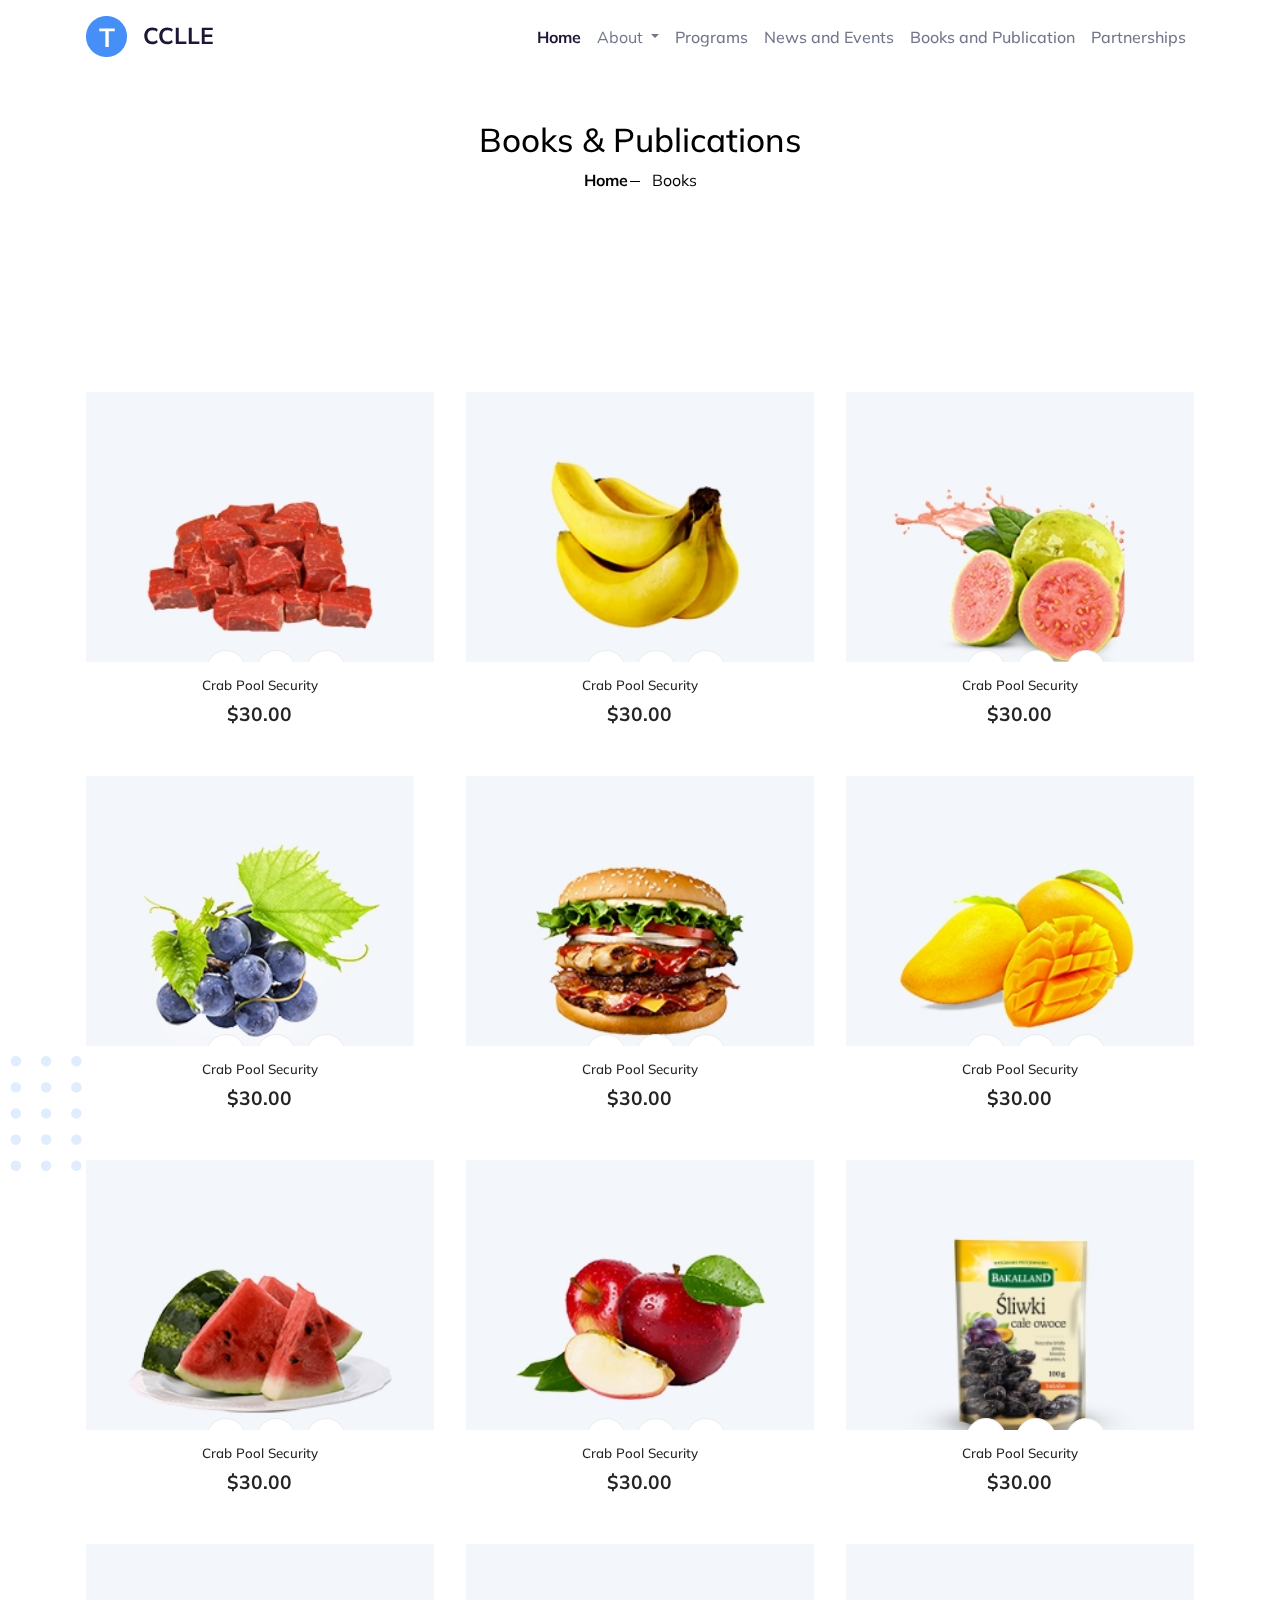
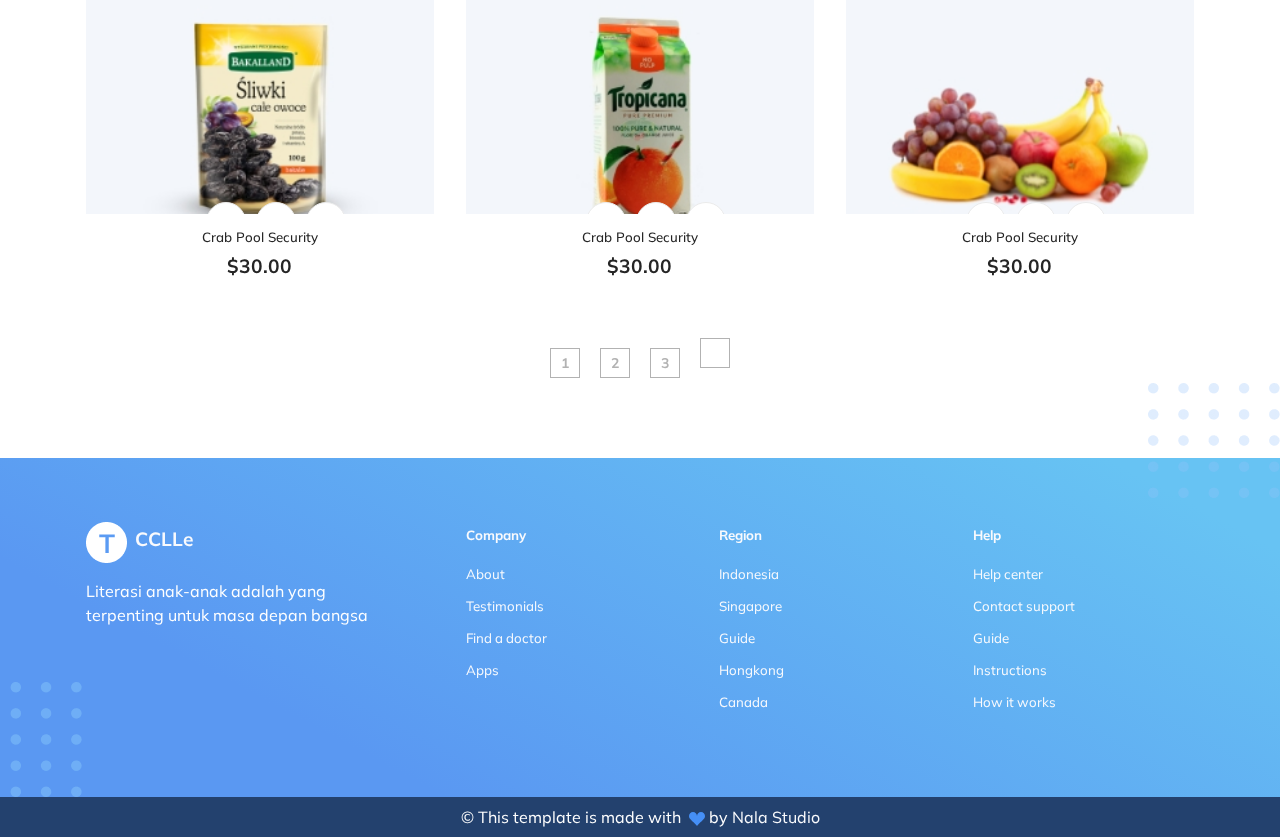
==== books.html @ d8138e38 "books ok" ====
<!DOCTYPE html>
<html lang="en">
<head>
    <meta charset="utf-8">
    <meta http-equiv="X-UA-Compatible" content="IE=edge">
    <meta name="viewport" content="width=device-width, initial-scale=1">


    <!-- ===============================================-->
    <!--    Document Title-->
    <!-- ===============================================-->
    <title>CCLLE</title>


    <!-- ===============================================-->
    <!--    Favicons-->
    <!-- ===============================================-->
    <link rel="apple-touch-icon" sizes="180x180" href="assets/img/favicons/apple-touch-icon.png">
    <link rel="icon" type="image/png" sizes="32x32" href="assets/img/favicons/favicon-32x32.png">
    <link rel="icon" type="image/png" sizes="16x16" href="assets/img/favicons/favicon-16x16.png">
    <link rel="shortcut icon" type="image/x-icon" href="assets/img/favicons/favicon.ico">
    <link rel="manifest" href="assets/img/favicons/manifest.json">
    <meta name="msapplication-TileImage" content="assets/img/favicons/mstile-150x150.png">
    <meta name="theme-color" content="#ffffff">


    <!-- ===============================================-->
    <!--    Stylesheets-->
    <!-- ===============================================-->
    <link href="assets/css/theme.css" rel="stylesheet" />

    
</head>
<body>

    <main class="main" id="top">
        <nav class="navbar navbar-expand-lg navbar-light fixed-top py-3" data-navbar-on-scroll="data-navbar-on-scroll">
          <div class="container"><a class="navbar-brand d-flex align-items-center fw-bold fs-2" href="#"><img class="d-inline-block me-3" src="assets/img/icons/logo.png" alt="" />CCLLE</a>
            <button class="navbar-toggler collapsed" type="button" data-bs-toggle="collapse" data-bs-target="#navbarSupportedContent" aria-controls="navbarSupportedContent" aria-expanded="false" aria-label="Toggle navigation"><span class="navbar-toggler-icon"></span></button>
            <div class="collapse navbar-collapse border-top border-lg-0 mt-4 mt-lg-0" id="navbarSupportedContent">
              <ul class="navbar-nav ms-auto pt-2 pt-lg-0">
                <li class="nav-item"><a class="nav-link fw-bold active" aria-current="page" href="index.html">Home</a></li>
                <li class="nav-item dropdown">
                  <a class="nav-link dropdown-toggle" href="#" id="navbarDropdown" role="button" data-bs-toggle="dropdown" aria-expanded="false">
                    About
                  </a>
                  <ul class="dropdown-menu" aria-labelledby="navbarDropdown">
                    <li><a class="dropdown-item" href="about.html">About Us</a></li>
                    <li><a class="dropdown-item" href="literature.html">About Childrens Literature</a></li>
                    <li><a class="dropdown-item" href="literacy.html">About Childrens Literacy</a></li>
                  </ul>
                </li>
                <li class="nav-item"><a class="nav-link fw-medium" href="#">Programs </a></li>
                <li class="nav-item"><a class="nav-link fw-medium" href="#">News and Events</a></li>
                <li class="nav-item"><a class="nav-link fw-medium" href="books.html">Books and Publication</a></li>
                <li class="nav-item"><a class="nav-link fw-medium" href="#">Partnerships</a></li>
              </ul>
            </div>
          </div>
        </nav>
        <section class="py-0">
          <div class="bg-holder" style="background-image:url(assets/img/illustrations/dot.png);background-position:left;background-size:auto;margin-top:-105px;">
          </div>
          <!--/.bg-holder-->

          <!-- Breadcrumb Section Begin -->
    <section class="breadcrumb-section set-bg" data-setbg="img/breadcrumb.jpg">
        <div class="container">
            <div class="row">
                <div class="col-lg-12 text-center">
                    <div class="breadcrumb__text">
                        <h2>Books & Publications</h2>
                        <div class="breadcrumb__option">
                            <a href="./index.html">Home</a>
                            <span>Books</span>
                        </div>
                    </div>
                </div>
            </div>
        </div>
    </section>
    <!-- Breadcrumb Section End -->

    <section class="product spad">
        <div class="container text-center">
            <div class="row">
                <div class="col-lg-12 col-md-8"> 
                    <div class="row">
                        <div class="col-lg-4 col-md-6 col-sm-6">
                            <div class="product__item">
                                <div class="product__item__pic set-bg" data-setbg="assets/img/illustrations/product-1.jpg">
                                    <ul class="product__item__pic__hover">
                                        <li><a href="#"><i class="fa fa-heart"></i></a></li>
                                        <li><a href="#"><i class="fa fa-retweet"></i></a></li>
                                        <li><a href="#"><i class="fa fa-shopping-cart"></i></a></li>
                                    </ul>
                                </div>
                                <div class="product__item__text">
                                    <h6><a href="#">Crab Pool Security</a></h6>
                                    <h5>$30.00</h5>
                                </div>
                            </div>
                        </div>
                        <div class="col-lg-4 col-md-6 col-sm-6">
                            <div class="product__item">
                                <div class="product__item__pic set-bg" data-setbg="assets/img/illustrations/product-2.jpg">
                                    <ul class="product__item__pic__hover">
                                        <li><a href="#"><i class="fa fa-heart"></i></a></li>
                                        <li><a href="#"><i class="fa fa-retweet"></i></a></li>
                                        <li><a href="#"><i class="fa fa-shopping-cart"></i></a></li>
                                    </ul>
                                </div>
                                <div class="product__item__text">
                                    <h6><a href="#">Crab Pool Security</a></h6>
                                    <h5>$30.00</h5>
                                </div>
                            </div>
                        </div>
                        <div class="col-lg-4 col-md-6 col-sm-6">
                            <div class="product__item">
                                <div class="product__item__pic set-bg" data-setbg="assets/img/illustrations/product-3.jpg">
                                    <ul class="product__item__pic__hover">
                                        <li><a href="#"><i class="fa fa-heart"></i></a></li>
                                        <li><a href="#"><i class="fa fa-retweet"></i></a></li>
                                        <li><a href="#"><i class="fa fa-shopping-cart"></i></a></li>
                                    </ul>
                                </div>
                                <div class="product__item__text">
                                    <h6><a href="#">Crab Pool Security</a></h6>
                                    <h5>$30.00</h5>
                                </div>
                            </div>
                        </div>
                        <div class="col-lg-4 col-md-6 col-sm-6">
                            <div class="product__item">
                                <div class="product__item__pic set-bg" data-setbg="assets/img/illustrations/product-4.jpg">
                                    <ul class="product__item__pic__hover">
                                        <li><a href="#"><i class="fa fa-heart"></i></a></li>
                                        <li><a href="#"><i class="fa fa-retweet"></i></a></li>
                                        <li><a href="#"><i class="fa fa-shopping-cart"></i></a></li>
                                    </ul>
                                </div>
                                <div class="product__item__text">
                                    <h6><a href="#">Crab Pool Security</a></h6>
                                    <h5>$30.00</h5>
                                </div>
                            </div>
                        </div>
                        <div class="col-lg-4 col-md-6 col-sm-6">
                            <div class="product__item">
                                <div class="product__item__pic set-bg" data-setbg="assets/img/illustrations/product-5.jpg">
                                    <ul class="product__item__pic__hover">
                                        <li><a href="#"><i class="fa fa-heart"></i></a></li>
                                        <li><a href="#"><i class="fa fa-retweet"></i></a></li>
                                        <li><a href="#"><i class="fa fa-shopping-cart"></i></a></li>
                                    </ul>
                                </div>
                                <div class="product__item__text">
                                    <h6><a href="#">Crab Pool Security</a></h6>
                                    <h5>$30.00</h5>
                                </div>
                            </div>
                        </div>
                        <div class="col-lg-4 col-md-6 col-sm-6">
                            <div class="product__item">
                                <div class="product__item__pic set-bg" data-setbg="assets/img/illustrations/product-6.jpg">
                                    <ul class="product__item__pic__hover">
                                        <li><a href="#"><i class="fa fa-heart"></i></a></li>
                                        <li><a href="#"><i class="fa fa-retweet"></i></a></li>
                                        <li><a href="#"><i class="fa fa-shopping-cart"></i></a></li>
                                    </ul>
                                </div>
                                <div class="product__item__text">
                                    <h6><a href="#">Crab Pool Security</a></h6>
                                    <h5>$30.00</h5>
                                </div>
                            </div>
                        </div>
                        <div class="col-lg-4 col-md-6 col-sm-6">
                            <div class="product__item">
                                <div class="product__item__pic set-bg" data-setbg="assets/img/illustrations/product-7.jpg">
                                    <ul class="product__item__pic__hover">
                                        <li><a href="#"><i class="fa fa-heart"></i></a></li>
                                        <li><a href="#"><i class="fa fa-retweet"></i></a></li>
                                        <li><a href="#"><i class="fa fa-shopping-cart"></i></a></li>
                                    </ul>
                                </div>
                                <div class="product__item__text">
                                    <h6><a href="#">Crab Pool Security</a></h6>
                                    <h5>$30.00</h5>
                                </div>
                            </div>
                        </div>
                        <div class="col-lg-4 col-md-6 col-sm-6">
                            <div class="product__item">
                                <div class="product__item__pic set-bg" data-setbg="assets/img/illustrations/product-8.jpg">
                                    <ul class="product__item__pic__hover">
                                        <li><a href="#"><i class="fa fa-heart"></i></a></li>
                                        <li><a href="#"><i class="fa fa-retweet"></i></a></li>
                                        <li><a href="#"><i class="fa fa-shopping-cart"></i></a></li>
                                    </ul>
                                </div>
                                <div class="product__item__text">
                                    <h6><a href="#">Crab Pool Security</a></h6>
                                    <h5>$30.00</h5>
                                </div>
                            </div>
                        </div>
                        <div class="col-lg-4 col-md-6 col-sm-6">
                            <div class="product__item">
                                <div class="product__item__pic set-bg" data-setbg="assets/img/illustrations/product-9.jpg">
                                    <ul class="product__item__pic__hover">
                                        <li><a href="#"><i class="fa fa-heart"></i></a></li>
                                        <li><a href="#"><i class="fa fa-retweet"></i></a></li>
                                        <li><a href="#"><i class="fa fa-shopping-cart"></i></a></li>
                                    </ul>
                                </div>
                                <div class="product__item__text">
                                    <h6><a href="#">Crab Pool Security</a></h6>
                                    <h5>$30.00</h5>
                                </div>
                            </div>
                        </div>
                        <div class="col-lg-4 col-md-6 col-sm-6">
                            <div class="product__item">
                                <div class="product__item__pic set-bg" data-setbg="assets/img/illustrations/product-9.jpg">
                                    <ul class="product__item__pic__hover">
                                        <li><a href="#"><i class="fa fa-heart"></i></a></li>
                                        <li><a href="#"><i class="fa fa-retweet"></i></a></li>
                                        <li><a href="#"><i class="fa fa-shopping-cart"></i></a></li>
                                    </ul>
                                </div>
                                <div class="product__item__text">
                                    <h6><a href="#">Crab Pool Security</a></h6>
                                    <h5>$30.00</h5>
                                </div>
                            </div>
                        </div>
                        <div class="col-lg-4 col-md-6 col-sm-6">
                            <div class="product__item">
                                <div class="product__item__pic set-bg" data-setbg="assets/img/illustrations/product-11.jpg">
                                    <ul class="product__item__pic__hover">
                                        <li><a href="#"><i class="fa fa-heart"></i></a></li>
                                        <li><a href="#"><i class="fa fa-retweet"></i></a></li>
                                        <li><a href="#"><i class="fa fa-shopping-cart"></i></a></li>
                                    </ul>
                                </div>
                                <div class="product__item__text">
                                    <h6><a href="#">Crab Pool Security</a></h6>
                                    <h5>$30.00</h5>
                                </div>
                            </div>
                        </div>
                        <div class="col-lg-4 col-md-6 col-sm-6">
                            <div class="product__item">
                                <div class="product__item__pic set-bg" data-setbg="assets/img/illustrations/product-12.jpg">
                                    <ul class="product__item__pic__hover">
                                        <li><a href="#"><i class="fa fa-heart"></i></a></li>
                                        <li><a href="#"><i class="fa fa-retweet"></i></a></li>
                                        <li><a href="#"><i class="fa fa-shopping-cart"></i></a></li>
                                    </ul>
                                </div>
                                <div class="product__item__text">
                                    <h6><a href="#">Crab Pool Security</a></h6>
                                    <h5>$30.00</h5>
                                </div>
                            </div>
                        </div>
                    </div>
                    <div class="product__pagination">
                        <a href="#">1</a>
                        <a href="#">2</a>
                        <a href="#">3</a>
                        <a href="#"><i class="fa fa-long-arrow-right"></i></a>
                    </div>
                </div>
            </div>
        </div>
    </section>
    <!-- Product Section End -->

    <section class="py-6 bg-primary-gradient">
        <div class="bg-holder" style="background-image:url(assets/img/illustrations/dot.png);background-position:left bottom;background-size:auto;filter:contrast(1.5);">
        </div>
        <!--/.bg-holder-->

        <div class="bg-holder" style="background-image:url(assets/img/illustrations/dot-2.png);background-position:right top;background-size:auto;margin-top:-75px;">
        </div>
        <!--/.bg-holder-->

        <div class="container">
          <div class="row">
            <div class="col-12 col-lg-4 order-0 order-sm-0 pe-6"><a class="text-decoration-none" href="#"><img class="img-fluid me-2" src="assets/img/icons/footer-logo.png" alt="" /><span class="fw-bold fs-1 text-light">CCLLe</span></a>
              <p class="mt-3 text-white">Literasi anak-anak adalah yang terpenting untuk masa depan bangsa</p>
            </div>
            <div class="col-4 col-md-4 col-lg mb-3 order-2 order-sm-1">
              <h6 class="lh-lg fw-bold text-light">Company</h6>
              <ul class="list-unstyled mb-md-4 mb-lg-0">
                <li class="lh-lg"><a class="text-light fs--1 text-decoration-none" href="#!">About</a></li>
                <li class="lh-lg"><a class="text-light fs--1 text-decoration-none" href="#!">Testimonials</a></li>
                <li class="lh-lg"><a class="text-light fs--1 text-decoration-none" href="#!">Find a doctor</a></li>
                <li class="lh-lg"><a class="text-light fs--1 text-decoration-none" href="#!">Apps</a></li>
              </ul>
            </div>
            <div class="col-4 col-md-4 col-lg mb-3 order-3 order-sm-2">
              <h6 class="lh-lg fw-bold text-light"> Region </h6>
              <ul class="list-unstyled mb-md-4 mb-lg-0">
                <li class="lh-lg"><a class="text-light fs--1 text-decoration-none" href="#!">Indonesia</a></li>
                <li class="lh-lg"><a class="text-light fs--1 text-decoration-none" href="#!">Singapore</a></li>
                <li class="lh-lg"><a class="text-light fs--1 text-decoration-none" href="#!">Guide</a></li>
                <li class="lh-lg"><a class="text-light fs--1 text-decoration-none" href="#!">Hongkong</a></li>
                <li class="lh-lg"><a class="text-light fs--1 text-decoration-none" href="#!">Canada</a></li>
              </ul>
            </div>
            <div class="col-4 col-md-4 col-lg mb-3 order-1 order-sm-3">
              <h6 class="lh-lg fw-bold text-light">Help </h6>
              <ul class="list-unstyled mb-md-4 mb-lg-0">
                <li class="lh-lg"><a class="text-light fs--1 text-decoration-none" href="#!">Help center</a></li>
                <li class="lh-lg"><a class="text-light fs--1 text-decoration-none" href="#!">Contact support</a></li>
                <li class="lh-lg"><a class="text-light fs--1 text-decoration-none" href="#!">Guide</a></li>
                <li class="lh-lg"><a class="text-light fs--1 text-decoration-none" href="#!">Instructions</a></li>
                <li class="lh-lg"><a class="text-light fs--1 text-decoration-none" href="#!">How it works</a></li>
              </ul>
            </div>
          </div>
        </div>
      </section>


      <!-- ============================================-->
      <!-- <section> begin ============================-->
      <section class="py-2 bg-bottom-footer">

        <div class="container">
          <div class="row">
            <div class="col-12">
              <div class="text-center">
                <p class="mb-0">&copy; This template is made with&nbsp;
                  <svg class="bi bi-suit-heart-fill" xmlns="http://www.w3.org/2000/svg" width="16" height="16" fill="#458FF6" viewBox="0 0 16 16">
                    <path d="M4 1c2.21 0 4 1.755 4 3.92C8 2.755 9.79 1 12 1s4 1.755 4 3.92c0 3.263-3.234 4.414-7.608 9.608a.513.513 0 0 1-.784 0C3.234 9.334 0 8.183 0 4.92 0 2.755 1.79 1 4 1z"></path>
                  </svg>&nbsp;by&nbsp;<a class="text-light" href="https://themewagon.com/" target="_blank">Nala Studio </a>
                </p>
              </div>
            </div>
          </div>
        </div><!-- end of .container-->

      </section>
      <!-- <section> close ============================-->
      <!-- ============================================-->


    </main>


    

    <script src="assets/js/jquery-3.3.1.min.js"></script>
    <script src="assets/js/bootstrap.min.js"></script>
    <script src="assets/js/jquery.nice-select.min.js"></script>
    <script src="assets/js/jquery-ui.min.js"></script>
    <script src="assets/js/jquery.slicknav.js"></script>
    <script src="assets/js/mixitup.min.js"></script>
    <script src="assets/js/owl.carousel.min.js"></script>
    <script src="vendors/@popperjs/popper.min.js"></script>
    <script src="vendors/bootstrap/bootstrap.min.js"></script>
    <script src="vendors/is/is.min.js"></script>
    <script src="https://polyfill.io/v3/polyfill.min.js?features=window.scroll"></script>
    <script src="assets/js/main.js"></script>
    <script src="assets/js/theme.js"></script>


    <link href="https://fonts.googleapis.com/css2?family=Mulish:ital,wght@0,300;0,400;0,500;0,600;0,700;0,800;0,900;1,300;1,400;1,500&amp;display=swap" rel="stylesheet">

</body>
</html>
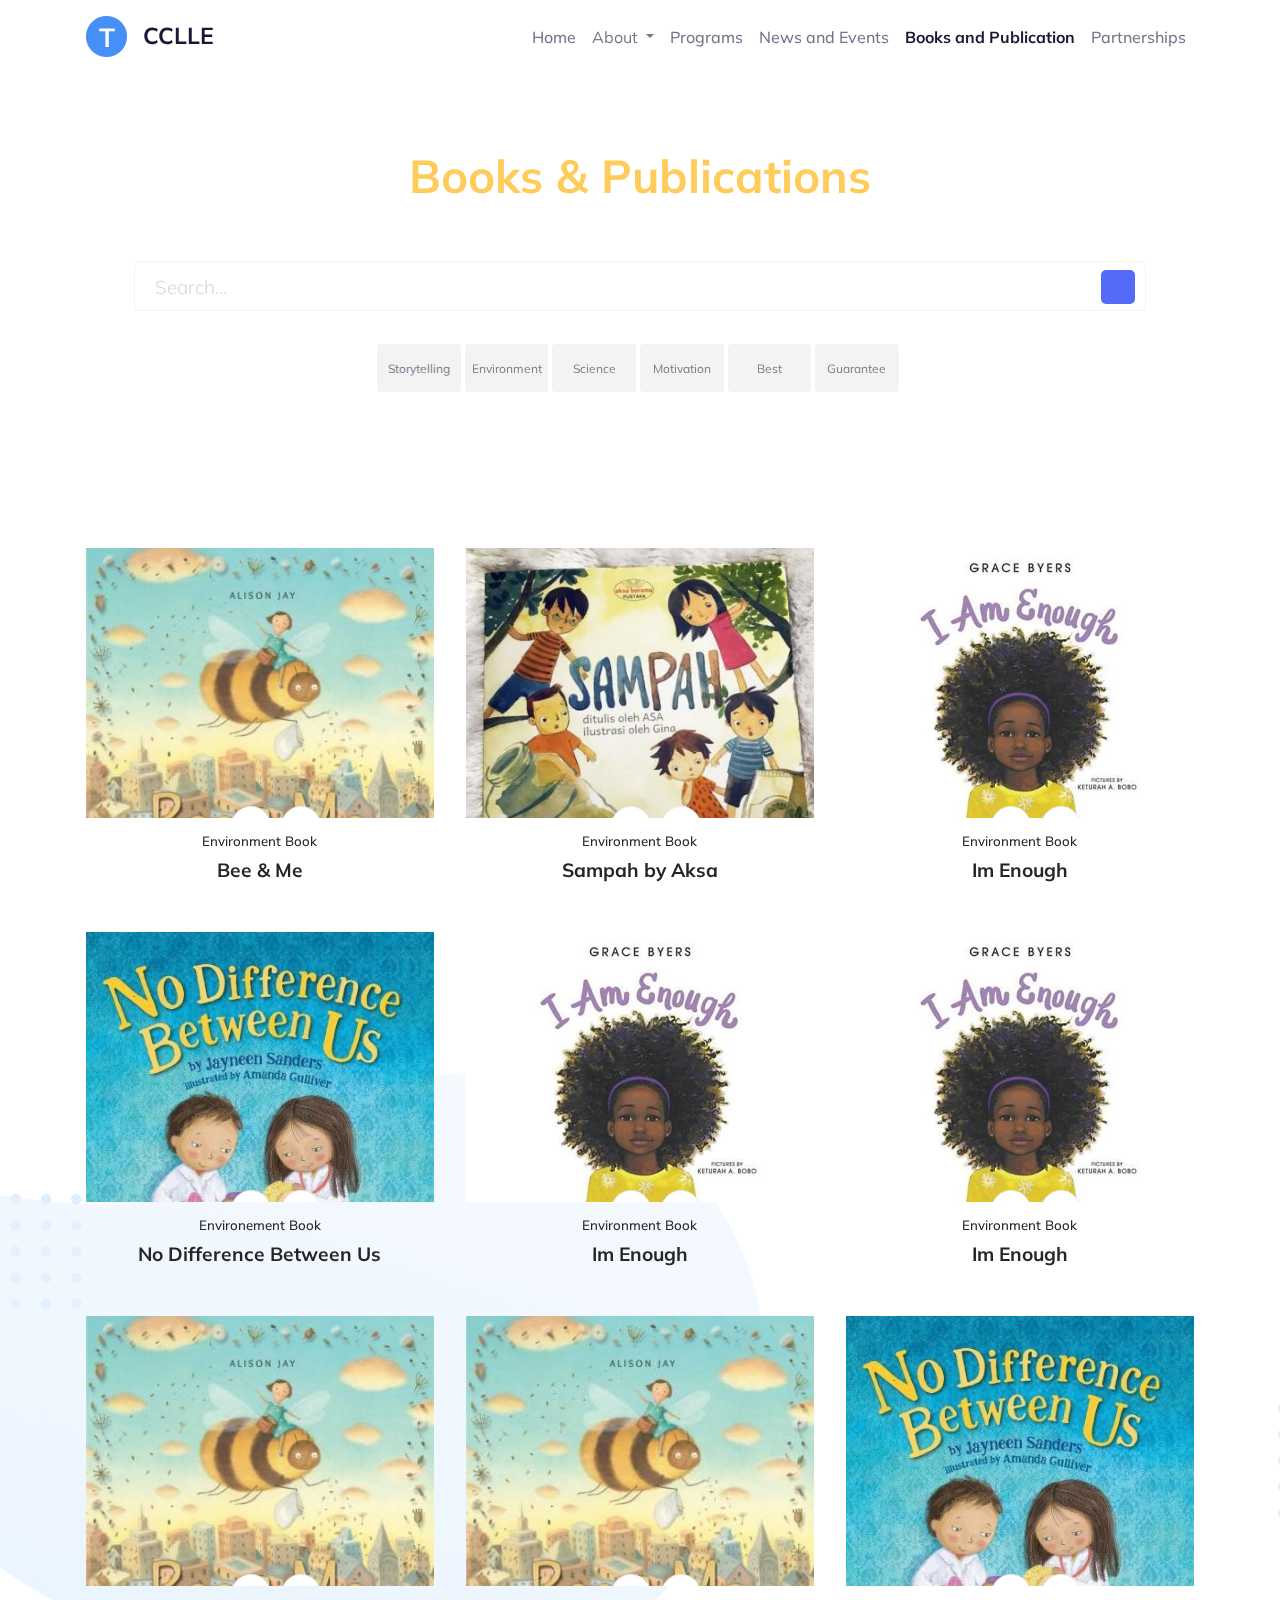
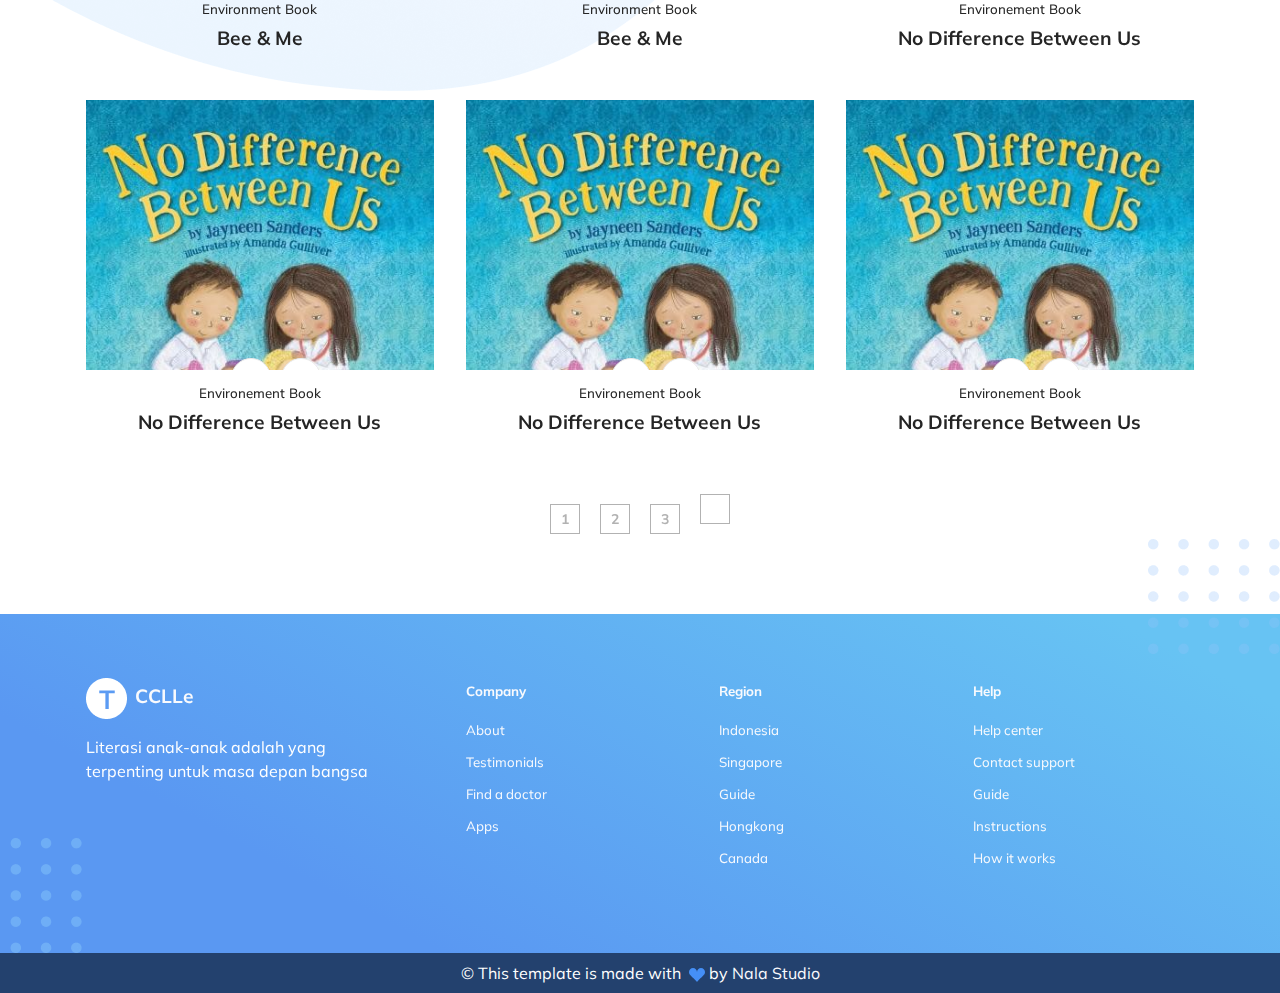
==== commit 9a12aebd: "oke" ====
--- a/books.html
+++ b/books.html
@@ -35,11 +35,11 @@
 
     <main class="main" id="top">
         <nav class="navbar navbar-expand-lg navbar-light fixed-top py-3" data-navbar-on-scroll="data-navbar-on-scroll">
-          <div class="container"><a class="navbar-brand d-flex align-items-center fw-bold fs-2" href="#"><img class="d-inline-block me-3" src="assets/img/icons/logo.png" alt="" />CCLLE</a>
+          <div class="container"><a class="navbar-brand d-flex align-items-center fw-bold fs-2" href="index.html"><img class="d-inline-block me-3" src="assets/img/icons/logo.png" alt="" />CCLLE</a>
             <button class="navbar-toggler collapsed" type="button" data-bs-toggle="collapse" data-bs-target="#navbarSupportedContent" aria-controls="navbarSupportedContent" aria-expanded="false" aria-label="Toggle navigation"><span class="navbar-toggler-icon"></span></button>
             <div class="collapse navbar-collapse border-top border-lg-0 mt-4 mt-lg-0" id="navbarSupportedContent">
               <ul class="navbar-nav ms-auto pt-2 pt-lg-0">
-                <li class="nav-item"><a class="nav-link fw-bold active" aria-current="page" href="index.html">Home</a></li>
+                <li class="nav-item"><a class="nav-link fw-medium" aria-current="page" href="index.html">Home</a></li>
                 <li class="nav-item dropdown">
                   <a class="nav-link dropdown-toggle" href="#" id="navbarDropdown" role="button" data-bs-toggle="dropdown" aria-expanded="false">
                     About
@@ -50,10 +50,10 @@
                     <li><a class="dropdown-item" href="literacy.html">About Childrens Literacy</a></li>
                   </ul>
                 </li>
-                <li class="nav-item"><a class="nav-link fw-medium" href="#">Programs </a></li>
-                <li class="nav-item"><a class="nav-link fw-medium" href="#">News and Events</a></li>
-                <li class="nav-item"><a class="nav-link fw-medium" href="books.html">Books and Publication</a></li>
-                <li class="nav-item"><a class="nav-link fw-medium" href="#">Partnerships</a></li>
+                <li class="nav-item"><a class="nav-link fw-medium" href="program.html">Programs </a></li>
+                <li class="nav-item"><a class="nav-link fw-medium" href="news.html">News and Events</a></li>
+                <li class="nav-item"><a class="nav-link fw-bold active" href="books.html">Books and Publication</a></li>
+                <li class="nav-item"><a class="nav-link fw-medium" href="partnership.html">Partnerships</a></li>
               </ul>
             </div>
           </div>
@@ -64,205 +64,231 @@
           <!--/.bg-holder-->
 
           <!-- Breadcrumb Section Begin -->
-    <section class="breadcrumb-section set-bg" data-setbg="img/breadcrumb.jpg">
+          
+    <div class="container mt-8 py-4">
         <div class="container">
             <div class="row">
                 <div class="col-lg-12 text-center">
                     <div class="breadcrumb__text">
-                        <h2>Books & Publications</h2>
-                        <div class="breadcrumb__option">
-                            <a href="./index.html">Home</a>
-                            <span>Books</span>
-                        </div>
+                        <h2 style="color: #FFCC5C;">Books & Publications</h2>
                     </div>
                 </div>
             </div>
-        </div>
-    </section>
+            <div class="row mt-4">
+                <div class="d-flex justify-content-center px-5">
+                    <div class="search"> <input type="text" class="search-input" placeholder="Search..." name=""> <a href="#" class="search-icon"> <i class="fa fa-search"></i> </a> </div>
+                </div>
+                <div class="row mt-4 g-1 px-4 mb-5 d-flex justify-content-center">
+                    <div class="col-md-1">
+                        <div class="card-inner p-3 d-flex flex-column align-items-center">
+                            <div class="text-center mg-text"> <span class="mg-text">Storytelling</span> </div>
+                        </div>
+                    </div>
+                    <div class="col-md-1">
+                        <div class="card-inner p-3 d-flex flex-column align-items-center"> 
+                            <div class="text-center mg-text"> <span class="mg-text">Environment</span> </div>
+                        </div>
+                    </div>
+                    <div class="col-md-1">
+                        <div class="card-inner p-3 d-flex flex-column align-items-center"> 
+                            <div class="text-center mg-text"> <span class="mg-text">Science</span> </div>
+                        </div>
+                    </div>
+                    <div class="col-md-1">
+                        <div class="card-inner p-3 d-flex flex-column align-items-center"> 
+                            <div class="text-center mg-text"> <span class="mg-text">Motivation</span> </div>
+                        </div>
+                    </div>
+                    <div class="col-md-1">
+                        <div class="card-inner p-3 d-flex flex-column align-items-center"> 
+                            <div class="text-center mg-text"> <span class="mg-text">Best</span> </div>
+                        </div>
+                    </div>
+                    <div class="col-md-1">
+                        <div class="card-inner p-3 d-flex flex-column align-items-center">
+                            <div class="text-center mg-text"> <span class="mg-text">Guarantee</span> </div>
+                        </div>
+                    </div>
+                </div>
+            </div>
+        </div>
+    </div>
+    
+    
     <!-- Breadcrumb Section End -->
 
     <section class="product spad">
+        <div class="bg-holder" style="background-image:url(assets/img/illustrations/services-bg.png);background-position:center left;background-size:auto;">
+        </div>
         <div class="container text-center">
             <div class="row">
                 <div class="col-lg-12 col-md-8"> 
                     <div class="row">
                         <div class="col-lg-4 col-md-6 col-sm-6">
                             <div class="product__item">
-                                <div class="product__item__pic set-bg" data-setbg="assets/img/illustrations/product-1.jpg">
-                                    <ul class="product__item__pic__hover">
-                                        <li><a href="#"><i class="fa fa-heart"></i></a></li>
-                                        <li><a href="#"><i class="fa fa-retweet"></i></a></li>
-                                        <li><a href="#"><i class="fa fa-shopping-cart"></i></a></li>
-                                    </ul>
-                                </div>
-                                <div class="product__item__text">
-                                    <h6><a href="#">Crab Pool Security</a></h6>
-                                    <h5>$30.00</h5>
-                                </div>
-                            </div>
-                        </div>
-                        <div class="col-lg-4 col-md-6 col-sm-6">
-                            <div class="product__item">
-                                <div class="product__item__pic set-bg" data-setbg="assets/img/illustrations/product-2.jpg">
-                                    <ul class="product__item__pic__hover">
-                                        <li><a href="#"><i class="fa fa-heart"></i></a></li>
-                                        <li><a href="#"><i class="fa fa-retweet"></i></a></li>
-                                        <li><a href="#"><i class="fa fa-shopping-cart"></i></a></li>
-                                    </ul>
-                                </div>
-                                <div class="product__item__text">
-                                    <h6><a href="#">Crab Pool Security</a></h6>
-                                    <h5>$30.00</h5>
-                                </div>
-                            </div>
-                        </div>
-                        <div class="col-lg-4 col-md-6 col-sm-6">
-                            <div class="product__item">
-                                <div class="product__item__pic set-bg" data-setbg="assets/img/illustrations/product-3.jpg">
-                                    <ul class="product__item__pic__hover">
-                                        <li><a href="#"><i class="fa fa-heart"></i></a></li>
-                                        <li><a href="#"><i class="fa fa-retweet"></i></a></li>
-                                        <li><a href="#"><i class="fa fa-shopping-cart"></i></a></li>
-                                    </ul>
-                                </div>
-                                <div class="product__item__text">
-                                    <h6><a href="#">Crab Pool Security</a></h6>
-                                    <h5>$30.00</h5>
-                                </div>
-                            </div>
-                        </div>
-                        <div class="col-lg-4 col-md-6 col-sm-6">
-                            <div class="product__item">
-                                <div class="product__item__pic set-bg" data-setbg="assets/img/illustrations/product-4.jpg">
-                                    <ul class="product__item__pic__hover">
-                                        <li><a href="#"><i class="fa fa-heart"></i></a></li>
-                                        <li><a href="#"><i class="fa fa-retweet"></i></a></li>
-                                        <li><a href="#"><i class="fa fa-shopping-cart"></i></a></li>
-                                    </ul>
-                                </div>
-                                <div class="product__item__text">
-                                    <h6><a href="#">Crab Pool Security</a></h6>
-                                    <h5>$30.00</h5>
-                                </div>
-                            </div>
-                        </div>
-                        <div class="col-lg-4 col-md-6 col-sm-6">
-                            <div class="product__item">
-                                <div class="product__item__pic set-bg" data-setbg="assets/img/illustrations/product-5.jpg">
-                                    <ul class="product__item__pic__hover">
-                                        <li><a href="#"><i class="fa fa-heart"></i></a></li>
-                                        <li><a href="#"><i class="fa fa-retweet"></i></a></li>
-                                        <li><a href="#"><i class="fa fa-shopping-cart"></i></a></li>
-                                    </ul>
-                                </div>
-                                <div class="product__item__text">
-                                    <h6><a href="#">Crab Pool Security</a></h6>
-                                    <h5>$30.00</h5>
-                                </div>
-                            </div>
-                        </div>
-                        <div class="col-lg-4 col-md-6 col-sm-6">
-                            <div class="product__item">
-                                <div class="product__item__pic set-bg" data-setbg="assets/img/illustrations/product-6.jpg">
-                                    <ul class="product__item__pic__hover">
-                                        <li><a href="#"><i class="fa fa-heart"></i></a></li>
-                                        <li><a href="#"><i class="fa fa-retweet"></i></a></li>
-                                        <li><a href="#"><i class="fa fa-shopping-cart"></i></a></li>
-                                    </ul>
-                                </div>
-                                <div class="product__item__text">
-                                    <h6><a href="#">Crab Pool Security</a></h6>
-                                    <h5>$30.00</h5>
-                                </div>
-                            </div>
-                        </div>
-                        <div class="col-lg-4 col-md-6 col-sm-6">
-                            <div class="product__item">
-                                <div class="product__item__pic set-bg" data-setbg="assets/img/illustrations/product-7.jpg">
-                                    <ul class="product__item__pic__hover">
-                                        <li><a href="#"><i class="fa fa-heart"></i></a></li>
-                                        <li><a href="#"><i class="fa fa-retweet"></i></a></li>
-                                        <li><a href="#"><i class="fa fa-shopping-cart"></i></a></li>
-                                    </ul>
-                                </div>
-                                <div class="product__item__text">
-                                    <h6><a href="#">Crab Pool Security</a></h6>
-                                    <h5>$30.00</h5>
-                                </div>
-                            </div>
-                        </div>
-                        <div class="col-lg-4 col-md-6 col-sm-6">
-                            <div class="product__item">
-                                <div class="product__item__pic set-bg" data-setbg="assets/img/illustrations/product-8.jpg">
-                                    <ul class="product__item__pic__hover">
-                                        <li><a href="#"><i class="fa fa-heart"></i></a></li>
-                                        <li><a href="#"><i class="fa fa-retweet"></i></a></li>
-                                        <li><a href="#"><i class="fa fa-shopping-cart"></i></a></li>
-                                    </ul>
-                                </div>
-                                <div class="product__item__text">
-                                    <h6><a href="#">Crab Pool Security</a></h6>
-                                    <h5>$30.00</h5>
-                                </div>
-                            </div>
-                        </div>
-                        <div class="col-lg-4 col-md-6 col-sm-6">
-                            <div class="product__item">
-                                <div class="product__item__pic set-bg" data-setbg="assets/img/illustrations/product-9.jpg">
-                                    <ul class="product__item__pic__hover">
-                                        <li><a href="#"><i class="fa fa-heart"></i></a></li>
-                                        <li><a href="#"><i class="fa fa-retweet"></i></a></li>
-                                        <li><a href="#"><i class="fa fa-shopping-cart"></i></a></li>
-                                    </ul>
-                                </div>
-                                <div class="product__item__text">
-                                    <h6><a href="#">Crab Pool Security</a></h6>
-                                    <h5>$30.00</h5>
-                                </div>
-                            </div>
-                        </div>
-                        <div class="col-lg-4 col-md-6 col-sm-6">
-                            <div class="product__item">
-                                <div class="product__item__pic set-bg" data-setbg="assets/img/illustrations/product-9.jpg">
-                                    <ul class="product__item__pic__hover">
-                                        <li><a href="#"><i class="fa fa-heart"></i></a></li>
-                                        <li><a href="#"><i class="fa fa-retweet"></i></a></li>
-                                        <li><a href="#"><i class="fa fa-shopping-cart"></i></a></li>
-                                    </ul>
-                                </div>
-                                <div class="product__item__text">
-                                    <h6><a href="#">Crab Pool Security</a></h6>
-                                    <h5>$30.00</h5>
-                                </div>
-                            </div>
-                        </div>
-                        <div class="col-lg-4 col-md-6 col-sm-6">
-                            <div class="product__item">
-                                <div class="product__item__pic set-bg" data-setbg="assets/img/illustrations/product-11.jpg">
-                                    <ul class="product__item__pic__hover">
-                                        <li><a href="#"><i class="fa fa-heart"></i></a></li>
-                                        <li><a href="#"><i class="fa fa-retweet"></i></a></li>
-                                        <li><a href="#"><i class="fa fa-shopping-cart"></i></a></li>
-                                    </ul>
-                                </div>
-                                <div class="product__item__text">
-                                    <h6><a href="#">Crab Pool Security</a></h6>
-                                    <h5>$30.00</h5>
-                                </div>
-                            </div>
-                        </div>
-                        <div class="col-lg-4 col-md-6 col-sm-6">
-                            <div class="product__item">
-                                <div class="product__item__pic set-bg" data-setbg="assets/img/illustrations/product-12.jpg">
-                                    <ul class="product__item__pic__hover">
-                                        <li><a href="#"><i class="fa fa-heart"></i></a></li>
-                                        <li><a href="#"><i class="fa fa-retweet"></i></a></li>
-                                        <li><a href="#"><i class="fa fa-shopping-cart"></i></a></li>
-                                    </ul>
-                                </div>
-                                <div class="product__item__text">
-                                    <h6><a href="#">Crab Pool Security</a></h6>
-                                    <h5>$30.00</h5>
+                                <div class="product__item__pic set-bg" data-setbg="assets/img/illustrations/bee.jpg">
+                                    <ul class="product__item__pic__hover">
+                                        <li><a href="#"><i class="fa fa-heart"></i></a></li>
+                                        <li><a href="#"><i class="fa fa-shopping-cart"></i></a></li>
+                                    </ul>
+                                </div>
+                                <div class="product__item__text">
+                                    <h6><a href="#">Environment Book</a></h6>
+                                    <h5>Bee & Me</h5>
+                                </div>
+                            </div>
+                        </div>
+                        <div class="col-lg-4 col-md-6 col-sm-6">
+                            <div class="product__item">
+                                <div class="product__item__pic set-bg" data-setbg="assets/img/illustrations/sampah.jpg">
+                                    <ul class="product__item__pic__hover">
+                                        <li><a href="#"><i class="fa fa-heart"></i></a></li>
+                                        <li><a href="#"><i class="fa fa-shopping-cart"></i></a></li>
+                                    </ul>
+                                </div>
+                                <div class="product__item__text">
+                                    <h6><a href="#">Environment Book</a></h6>
+                                    <h5>Sampah by Aksa</h5>
+                                </div>
+                            </div>
+                        </div>
+                        <div class="col-lg-4 col-md-6 col-sm-6">
+                            <div class="product__item">
+                                <div class="product__item__pic set-bg" data-setbg="assets/img/illustrations/im_enough.jpg">
+                                    <ul class="product__item__pic__hover">
+                                        <li><a href="#"><i class="fa fa-heart"></i></a></li>
+                                        <li><a href="#"><i class="fa fa-shopping-cart"></i></a></li>
+                                    </ul>
+                                </div>
+                                <div class="product__item__text">
+                                    <h6><a href="#">Environment Book</a></h6>
+                                    <h5>Im Enough</h5>
+                                </div>
+                            </div>
+                        </div>
+                        <div class="col-lg-4 col-md-6 col-sm-6">
+                            <div class="product__item">
+                                <div class="product__item__pic set-bg" data-setbg="assets/img/illustrations/no_difference.jpg">
+                                    <ul class="product__item__pic__hover">
+                                        <li><a href="#"><i class="fa fa-heart"></i></a></li>
+                                        <li><a href="#"><i class="fa fa-shopping-cart"></i></a></li>
+                                    </ul>
+                                </div>
+                                <div class="product__item__text">
+                                    <h6><a href="#">Environement Book</a></h6>
+                                    <h5>No Difference Between Us</h5>
+                                </div>
+                            </div>
+                        </div>
+                        <div class="col-lg-4 col-md-6 col-sm-6">
+                            <div class="product__item">
+                                <div class="product__item__pic set-bg" data-setbg="assets/img/illustrations/im_enough.jpg">
+                                    <ul class="product__item__pic__hover">
+                                        <li><a href="#"><i class="fa fa-heart"></i></a></li>
+                                        <li><a href="#"><i class="fa fa-shopping-cart"></i></a></li>
+                                    </ul>
+                                </div>
+                                <div class="product__item__text">
+                                    <h6><a href="#">Environment Book</a></h6>
+                                    <h5>Im Enough</h5>
+                                </div>
+                            </div>
+                        </div>
+                        <div class="col-lg-4 col-md-6 col-sm-6">
+                            <div class="product__item">
+                                <div class="product__item__pic set-bg" data-setbg="assets/img/illustrations/im_enough.jpg">
+                                    <ul class="product__item__pic__hover">
+                                        <li><a href="#"><i class="fa fa-heart"></i></a></li>
+                                        <li><a href="#"><i class="fa fa-shopping-cart"></i></a></li>
+                                    </ul>
+                                </div>
+                                <div class="product__item__text">
+                                    <h6><a href="#">Environment Book</a></h6>
+                                    <h5>Im Enough</h5>
+                                </div>
+                            </div>
+                        </div>
+                        <div class="col-lg-4 col-md-6 col-sm-6">
+                            <div class="product__item">
+                                <div class="product__item__pic set-bg" data-setbg="assets/img/illustrations/bee.jpg">
+                                    <ul class="product__item__pic__hover">
+                                        <li><a href="#"><i class="fa fa-heart"></i></a></li>
+                                        <li><a href="#"><i class="fa fa-shopping-cart"></i></a></li>
+                                    </ul>
+                                </div>
+                                <div class="product__item__text">
+                                    <h6><a href="#">Environment Book</a></h6>
+                                    <h5>Bee & Me</h5>
+                                </div>
+                            </div>
+                        </div>
+                        <div class="col-lg-4 col-md-6 col-sm-6">
+                            <div class="product__item">
+                                <div class="product__item__pic set-bg" data-setbg="assets/img/illustrations/bee.jpg">
+                                    <ul class="product__item__pic__hover">
+                                        <li><a href="#"><i class="fa fa-heart"></i></a></li>
+                                        <li><a href="#"><i class="fa fa-shopping-cart"></i></a></li>
+                                    </ul>
+                                </div>
+                                <div class="product__item__text">
+                                    <h6><a href="#">Environment Book</a></h6>
+                                    <h5>Bee & Me</h5>
+                                </div>
+                            </div>
+                        </div>
+                        <div class="col-lg-4 col-md-6 col-sm-6">
+                            <div class="product__item">
+                                <div class="product__item__pic set-bg" data-setbg="assets/img/illustrations/no_difference.jpg">
+                                    <ul class="product__item__pic__hover">
+                                        <li><a href="#"><i class="fa fa-heart"></i></a></li>
+                                        <li><a href="#"><i class="fa fa-shopping-cart"></i></a></li>
+                                    </ul>
+                                </div>
+                                <div class="product__item__text">
+                                    <h6><a href="#">Environement Book</a></h6>
+                                    <h5>No Difference Between Us</h5>
+                                </div>
+                            </div>
+                        </div>
+                        <div class="col-lg-4 col-md-6 col-sm-6">
+                            <div class="product__item">
+                                <div class="product__item__pic set-bg" data-setbg="assets/img/illustrations/no_difference.jpg">
+                                    <ul class="product__item__pic__hover">
+                                        <li><a href="#"><i class="fa fa-heart"></i></a></li>
+                                        <li><a href="#"><i class="fa fa-shopping-cart"></i></a></li>
+                                    </ul>
+                                </div>
+                                <div class="product__item__text">
+                                    <h6><a href="#">Environement Book</a></h6>
+                                    <h5>No Difference Between Us</h5>
+                                </div>
+                            </div>
+                        </div>
+                        <div class="col-lg-4 col-md-6 col-sm-6">
+                            <div class="product__item">
+                                <div class="product__item__pic set-bg" data-setbg="assets/img/illustrations/no_difference.jpg">
+                                    <ul class="product__item__pic__hover">
+                                        <li><a href="#"><i class="fa fa-heart"></i></a></li>
+                                        <li><a href="#"><i class="fa fa-shopping-cart"></i></a></li>
+                                    </ul>
+                                </div>
+                                <div class="product__item__text">
+                                    <h6><a href="#">Environement Book</a></h6>
+                                    <h5>No Difference Between Us</h5>
+                                </div>
+                            </div>
+                        </div>
+                        <div class="col-lg-4 col-md-6 col-sm-6">
+                            <div class="product__item">
+                                <div class="product__item__pic set-bg" data-setbg="assets/img/illustrations/no_difference.jpg">
+                                    <ul class="product__item__pic__hover">
+                                        <li><a href="#"><i class="fa fa-heart"></i></a></li>
+                                        <li><a href="#"><i class="fa fa-shopping-cart"></i></a></li>
+                                    </ul>
+                                </div>
+                                <div class="product__item__text">
+                                    <h6><a href="#">Environement Book</a></h6>
+                                    <h5>No Difference Between Us</h5>
                                 </div>
                             </div>
                         </div>
--- a/assets/css/theme.css
+++ b/assets/css/theme.css
@@ -18401,11 +18401,22 @@
 /*BWA ENDS*/
 
 /*Additional*/
+.breadcrumb-section {
+	display: flex;
+	align-items: center;
+	padding: 75px 0 40px;
+}
+
+.breadcrumb__text h2 {
+	font-size: 46px;
+	color: #ffffff;
+	font-weight: 700;
+}
 
 .breadcrumb__option a {
 	display: inline-block;
 	font-size: 16px;
-	color: black;
+	color: #000;
 	font-weight: 700;
 	margin-right: 20px;
 	position: relative;
@@ -18417,14 +18428,14 @@
 	top: 13px;
 	height: 1px;
 	width: 10px;
-	background: black;
+	background: #fff;
 	content: "";
 }
 
 .breadcrumb__option span {
 	display: inline-block;
 	font-size: 16px;
-	color: black;
+	color: #fff;
 }
 
 
@@ -18842,5 +18853,208 @@
 /*-----------------------------------------------
 |   User Styles
 -----------------------------------------------*/
-
+/*  Counter Section  */
+
+#counter {    
+  background-color: #ffb400;
+  color: #fff;
+  display: block;
+  overflow: hidden;
+  text-align: center;
+  padding: 100px 0;
+}
+#counter .count {
+  padding: 50px;
+  background: rgba(255, 255, 255, 0.1);
+  color: #fff;
+  text-align: center;
+}
+.count h4 {
+  color: #fff;
+font-size: 16px;
+margin-top: 0;
+}
+#counter .count .fa {
+  font-size: 40px;
+  display: block;
+  color: #fff;
+}
+#counter .number {
+  font-size: 30px;
+  font-weight: 700;
+  margin: 0;
+}
+/*  Pricing Section  */
+
+#pricing {
+  background: #f7f7f7;
+}
+.pricing-items {
+  padding-top: 50px;
+}
+.pricing-item {
+  background: #fff;
+  position: relative;
+  box-shadow: 0 0 9px 0 rgba(130, 121, 121, .2);
+  padding: 50px 0px;
+  border-top-right-radius: 2em;
+  border-bottom-left-radius: 2em;
+}
+.pricing-item.active {
+  top: -50px;
+}
+.price-list li {
+  list-style: none;
+  margin-bottom: 15px;
+}
+
+.price-list .price {
+  font-size: 30px;
+  font-weight: bold;
+}
+.pricing-item .ribbon {
+  margin: -50px 0 20px;
+  display: block;
+  background-color: #ffb400;
+  padding: 15px 0 2px;
+  opacity: 0.8;
+  border-top-right-radius: 2em;
+}
+.pricing-item:hover .ribbon {
+  background-color: #ffb400;
+opacity: 1;
+}
+.pricing-item.active .ribbon {
+  background-color: #ffb400;
+opacity: 1;
+}
+.pricing-item .ribbon p {
+  color: #fff;
+  font-size: 22px;
+  margin: 0 0 10px;
+  font-weight: 600;
+}
+.pricing-item.active .price-list li, .pricing-item:hover .price-list li {
+  color: #848181;;
+}
+ul.price-list {
+  margin-bottom: 30px;
+  padding: 0;
+}
+.btn-price {
+  display: inline-block;
+  position: relative;
+  text-align: center;
+  text-transform: uppercase;
+  padding: 14px 40px;
+  -webkit-border-radius: 26px;
+  -moz-border-radius: 26px;
+  -o-border-radius: 26px;
+  border-radius: 26px;
+  border: 1px solid #848181;
+  background-color: transparent;
+  color: #848181;
+}
+.pricing-item:hover .btn-price,
+.active .btn-price {
+  border: 1px solid #ffb400;
+  background-color: #ffb400;
+  color: #fff;
+}
+.btn-price:focus {
+  background-color: transparent;
+  text-decoration: none;
+}
+@media only screen and (max-width: 767px) {
+  .pricing-items {
+      padding-top: 0;
+  }
+  .pricing-item.active {
+      top: 20px;
+      margin-bottom: 40px;
+  }
+}
+
+.search {
+  width: 100%;
+  margin-bottom: auto;
+  margin-top: 20px;
+  height: 50px;
+  background-color: #fff;
+  border: 1px solid #f3f3f3;
+  padding: 10px;
+  border-radius: 5px
+}
+
+.search-input {
+  color: white;
+  border: 0;
+  outline: 0;
+  background: ;
+  width: 0;
+  margin-top: 5px;
+  caret-color: transparent;
+  line-height: 20px;
+  transition: width 0.4s linear
+}
+
+.search .search-input {
+  padding: 0 10px;
+  width: 100%;
+  caret-color: #536bf6;
+  font-size: 19px;
+  font-weight: 300;
+  color: black;
+  transition: width 0.4s linear
+}
+
+.search-icon {
+  height: 34px;
+  width: 34px;
+  float: right;
+  display: flex;
+  justify-content: center;
+  align-items: center;
+  color: white;
+  background-color: #536bf6;
+  font-size: 10px;
+  bottom: 30px;
+  position: relative;
+  border-radius: 5px
+}
+
+.search-icon:hover {
+  color: #fff !important
+}
+
+a:link {
+  text-decoration: none
+}
+
+.card-inner {
+  position: relative;
+  display: flex;
+  flex-direction: column;
+  min-width: 0;
+  word-wrap: break-word;
+  background-color: #f3f3f3;
+  background-clip: border-box;
+  border: 1px solid rgba(0, 0, 0, .125);
+  border-radius: .25rem;
+  border: none;
+  cursor: pointer;
+  transition: all 2s
+}
+
+.card-inner:hover {
+  transform: scale(1.1)
+}
+
+.mg-text span {
+  font-size: 12px
+}
+
+.mg-text {
+  line-height: 14px
+}
 /*# sourceMappingURL=theme.css.map */
